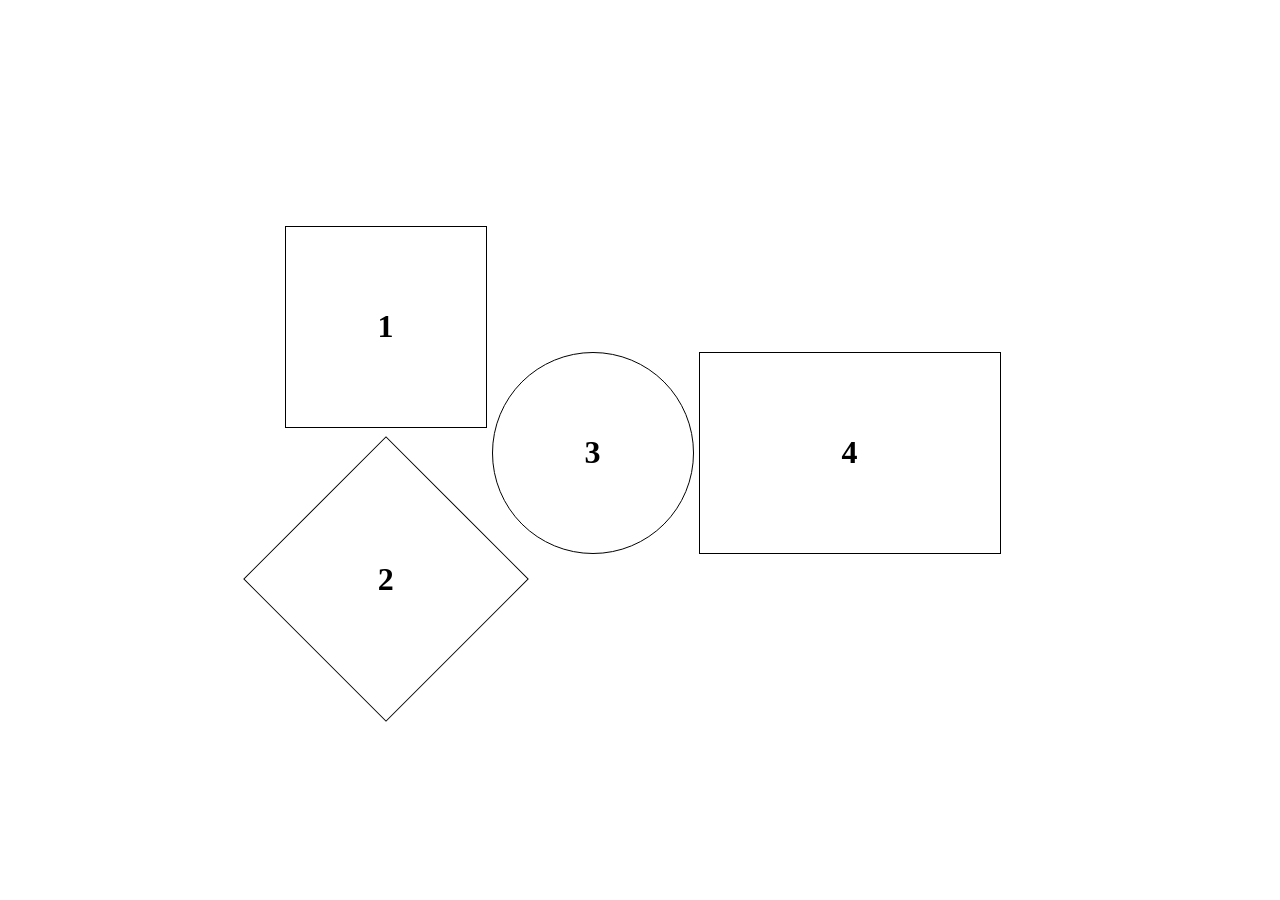
==== index.html @ 486f691a "Add files via upload this is just a simple shapes hover game." ====
<!DOCTYPE html>
    <html lang="en">
    <head>
        <meta charset="UTF-8">
        <meta name="viewport" content="width=device-width, initial-scale=1.0">
        <title>GAME OF SHAPES</title>
        <link rel = "stylesheet" href = "style.css">
    </head>
    <body>
        <div id = "main">
           <div id="box">
            <div id = "square" class="shape"><h1>1</h1></div>
            <div id = "diamond" class="shape"><h1>2</h1></div>
           </div>
            <div id = "circle" class="shape"><h1>3</h1></div>
             <div id = "rectangle" class="shape"><h1>4</h1></div>
        </div>
    </body>
    </html>
---- style.css ----
*{
    margin: 0;
    padding: 0;
}
html,body{
    width: 100%;
    height: 100%;
}
#main{
    height: 100%;
    width: 100%;
    display: flex;
    justify-content: center;
    align-items: center;
    font-family:Georgia, 'Times New Roman', Times, serif;
}
.shape{
    margin-top: 5px;
    margin-left: 5px;
    height: 200px;
    width: 200px;
    border: 1.2px solid black;
    display: flex;
    justify-content: center;
    align-items: center;
}
#square:hover{
    background-color:violet;
}
#diamond{
    margin-top: 50px;
    rotate: 45deg;
}
#circle{
    border-radius: 50%;
}
#circle:hover{
    background-color: saddlebrown;
}
#diamond:hover{
    background-color: cornflowerblue;
}
#diamond h1{
    rotate: -45deg;
}
#rectangle{
    width:300px;
    height:200px;
}
#rectangle:hover{
    background-color: red;
}
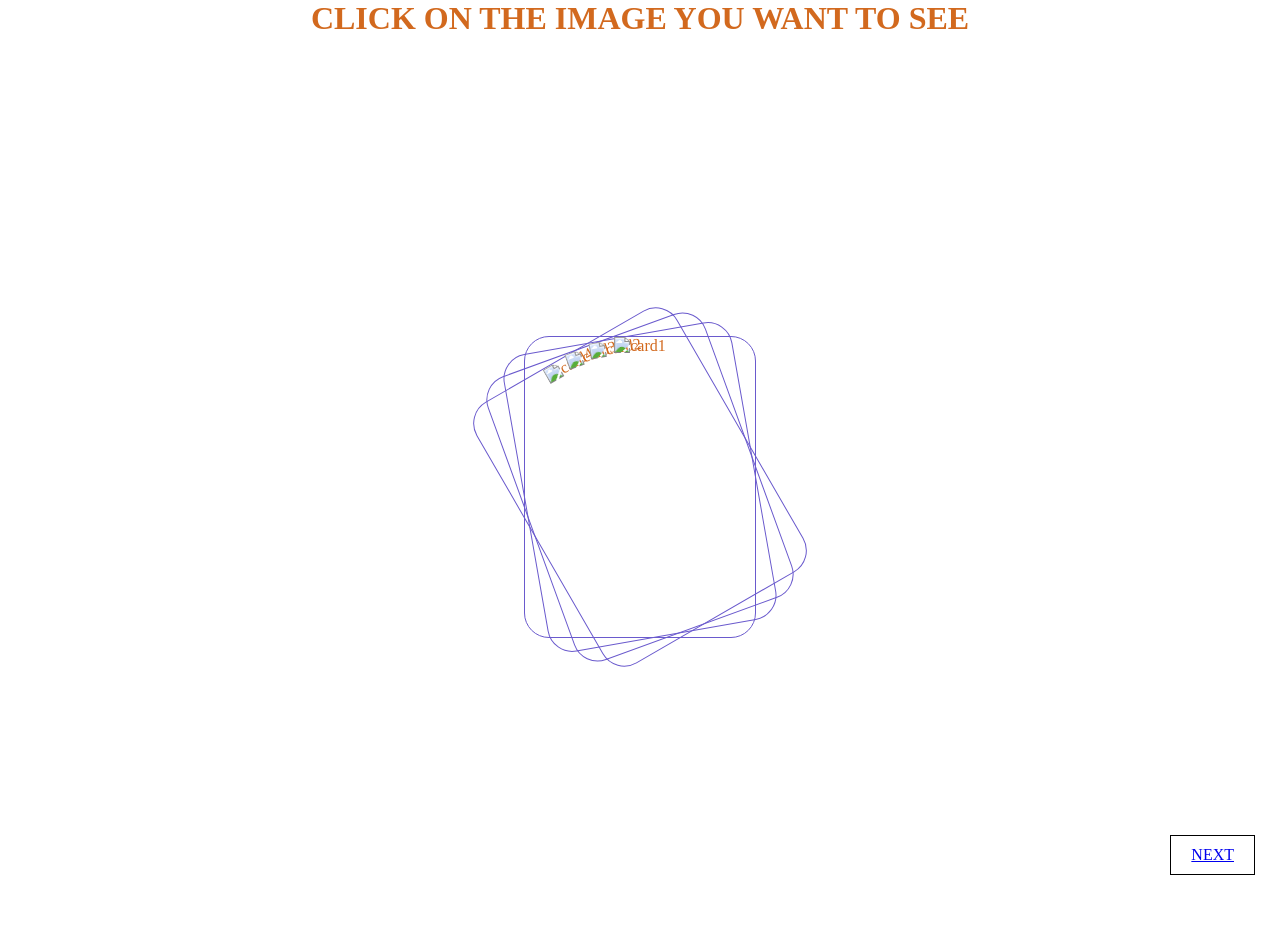
==== commit c265366c: "Add files via upload tis is a 3 pages linked card images" ====
--- a/index.html
+++ b/index.html
@@ -1,19 +1,28 @@
-    <!DOCTYPE html>
-    <html lang="en">
-    <head>
-        <meta charset="UTF-8">
-        <meta name="viewport" content="width=device-width, initial-scale=1.0">
-        <title>GAME OF SHAPES</title>
-        <link rel = "stylesheet" href = "style.css">
-    </head>
-    <body>
-        <div id = "main">
-           <div id="box">
-            <div id = "square" class="shape"><h1>1</h1></div>
-            <div id = "diamond" class="shape"><h1>2</h1></div>
-           </div>
-            <div id = "circle" class="shape"><h1>3</h1></div>
-             <div id = "rectangle" class="shape"><h1>4</h1></div>
+<!DOCTYPE html>
+<html lang="en">
+<head>
+    <meta charset="UTF-8">
+    <meta name="viewport" content="width=device-width, initial-scale=1.0">
+    <title>GAME OF CARDS</title>
+    <link rel="stylesheet" href="style.css">
+</head>
+<body>
+    <h1>CLICK ON THE IMAGE YOU WANT TO SEE</h1>
+    <div id = "main">
+        <div id = "card1" class="card">
+            <img src = "https://images.unsplash.com/photo-1515041219749-89347f83291a?w=600&auto=format&fit=crop&q=60&ixlib=rb-4.1.0&ixid=M3wxMjA3fDB8MHxzZWFyY2h8Mnx8Y2FydG9vbnxlbnwwfHwwfHx8MA%3D%3D" alt =  "card1">
         </div>
-    </body>
-    </html>+        <div id = "card2" class="card">
+            <img src = "https://images.unsplash.com/photo-1768040994355-a824b8327b2c?q=80&w=1170&auto=format&fit=crop&ixlib=rb-4.1.0&ixid=M3wxMjA3fDB8MHxwaG90by1wYWdlfHx8fGVufDB8fHx8fA%3D%3D" alt = "card2">
+        </div>
+        <div id = "card3" class="card">
+                    <img src = "https://images.unsplash.com/photo-1602687094736-92ef8fb1f6aa?w=600&auto=format&fit=crop&q=60&ixlib=rb-4.1.0&ixid=M3wxMjA3fDB8MHxwaG90by1yZWxhdGVkfDd8fHxlbnwwfHx8fHw%3D" alt = "card3">
+
+        </div>
+        <div id = "card4" class="card">
+            <img src = "https://images.unsplash.com/photo-1611643378160-39d6dd915b69?q=80&w=765&auto=format&fit=crop&ixlib=rb-4.1.0&ixid=M3wxMjA3fDB8MHxwaG90by1wYWdlfHx8fGVufDB8fHx8fA%3D%3D" alt = "card4">
+        </div>
+    </div>
+    <a href = "1.html" class = "btn"> NEXT</a>
+</body>
+</html>
--- a/style.css
+++ b/style.css
@@ -5,48 +5,70 @@
 html,body{
     width: 100%;
     height: 100%;
+    text-align: center;
+    font-family:Cambria, Cochin, Georgia, Times, 'Times New Roman', serif;
+    color: chocolate;
 }
 #main{
     height: 100%;
     width: 100%;
     display: flex;
+    align-items: center;
     justify-content: center;
-    align-items: center;
-    font-family:Georgia, 'Times New Roman', Times, serif;
 }
-.shape{
-    margin-top: 5px;
-    margin-left: 5px;
-    height: 200px;
-    width: 200px;
-    border: 1.2px solid black;
-    display: flex;
-    justify-content: center;
-    align-items: center;
+.btn{
+    position: fixed;
+    bottom: 25px;
+    right: 25px;
+    padding: 10px 20px;
+    border: 1px solid black;
 }
-#square:hover{
-    background-color:violet;
+.bttn{
+     position: fixed;
+    bottom: 25px;
+    left: 25px;
+    padding: 10px 20px;
+    border: 1px solid black;
 }
-#diamond{
-    margin-top: 50px;
-    rotate: 45deg;
+.card{
+    position: absolute;
+    /*top: 50%;
+    left: 50%;
+    transform: translate(-50%,-50%);
+    */
+    height: 300px;
+    width: 230px;
+    border: 1px solid slateblue;
+    border-radius: 25px;
+    overflow: hidden;
+
 }
-#circle{
-    border-radius: 50%;
+#card1{
+    z-index: 13;
 }
-#circle:hover{
-    background-color: saddlebrown;
+#card2{
+    z-index: 10;
+    rotate: -10deg;
 }
-#diamond:hover{
-    background-color: cornflowerblue;
+#card2:hover{
+    z-index: 15;
 }
-#diamond h1{
-    rotate: -45deg;
+#card3{
+    z-index: 7;
+    rotate: -20deg;
 }
-#rectangle{
-    width:300px;
-    height:200px;
+#card3:hover{
+    z-index: 15;
 }
-#rectangle:hover{
-    background-color: red;
+#card4{
+    z-index: 3;
+    rotate: -30deg;
+}
+#card4:hover{
+    z-index: 15;
+}
+img{
+    height: 100%;
+    width: 100%;
+    object-fit: cover;
 }
